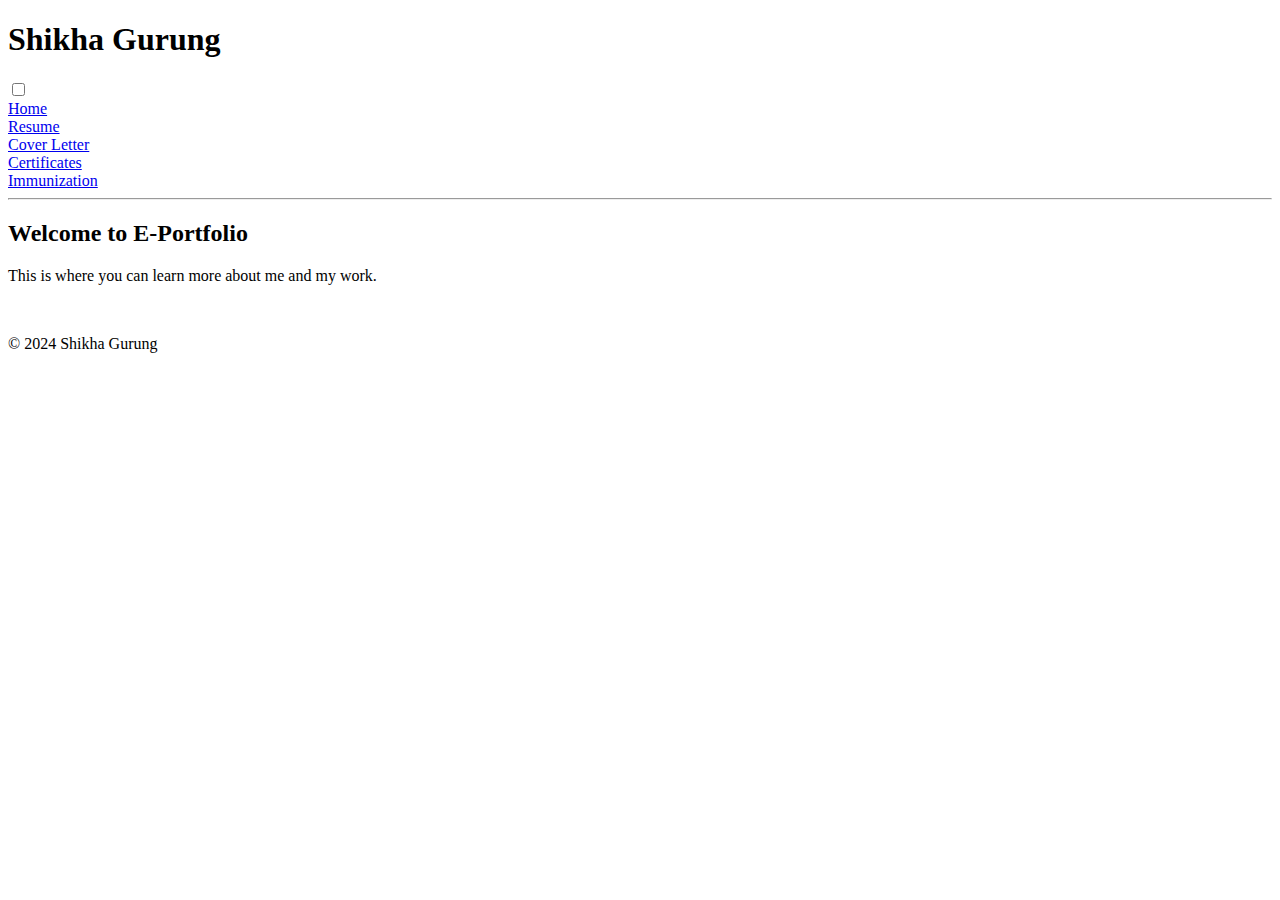
==== index.html @ d21ca561 "adds the index page to the website with the template" ====
<!DOCTYPE html>
<html lang="en">
  <head>
    <meta charset="UTF-8" />
    <meta name="viewport" content="width=device-width, initial-scale=1.0" />
    <title>Shikha Gurung's E-portfolio</title>
    <link rel="stylesheet" href="./style.css" />
  </head>
  <body>
    <header>
      <div class="logo">
        <h1>Shikha Gurung</h1>
      </div>
      <label class="hamburger-menu">
        <input type="checkbox" />
      </label>
      <nav class="sidebar">
        <div><a href="./index.html">Home</a></div>
        <div><a href="./pages/resume.html">Resume</a></div>
        <div><a href="./pages/cover_letter.html">Cover Letter</a></div>
        <div><a href="./pages/certificates.html">Certificates</a></div>
        <div><a href="./pages/Immunization.html">Immunization</a></div>
      </nav>
    </header>
    <hr />
    <main>
      <!-- Placeholder content for the About page -->
      <div class="content">
        <h2>Welcome to E-Portfolio</h2>
        <p>This is where you can learn more about me and my work.</p>
      </div>
      <div class="image-container-container">
        <div class="image-container">
          <img
            src="./media/WhatsApp Image 2024-04-06 at 19.15.00.jpeg"
            alt=""
          />
        </div>
      </div>
    </main>
    <footer>
      <p>&copy; 2024 Shikha Gurung</p>
    </footer>
    <script src="scripts.js"></script>
  </body>
</html>
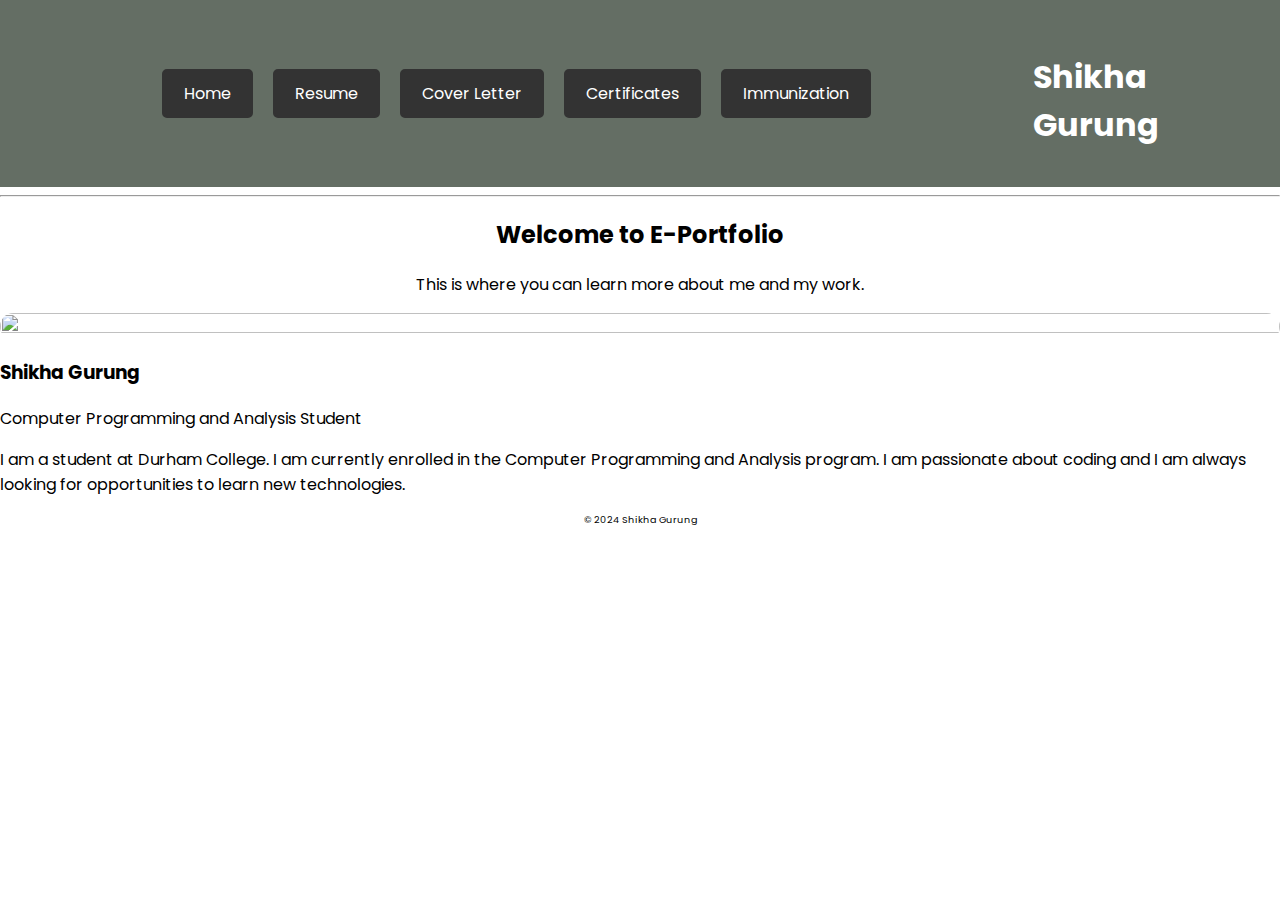
==== commit 69f80798: "modifies the home page to make it more attractive" ====
--- a/index.html
+++ b/index.html
@@ -29,12 +29,24 @@
         <h2>Welcome to E-Portfolio</h2>
         <p>This is where you can learn more about me and my work.</p>
       </div>
-      <div class="image-container-container">
+      <div class="image-content-container">
         <div class="image-container">
           <img
             src="./media/WhatsApp Image 2024-04-06 at 19.15.00.jpeg"
             alt=""
           />
+        </div>
+        <div class="small-container">
+          <h3>Shikha Gurung</h3>
+          <p>Computer Programming and Analysis Student</p>
+        </div>
+        <div class="text-container">
+          <p>
+            I am a student at Durham College. I am currently enrolled in the
+            Computer Programming and Analysis program. I am passionate about
+            coding and I am always looking for opportunities to learn new
+            technologies.
+          </p>
         </div>
       </div>
     </main>
--- a/style.css
+++ b/style.css
@@ -0,0 +1,354 @@
+@import url("https://fonts.googleapis.com/css2?family=Poppins:ital,wght@0,100;0,200;0,300;0,400;0,500;0,600;0,700;0,800;0,900;1,100;1,200;1,300;1,400;1,500;1,600;1,700;1,800;1,900&display=swap");
+*,
+*::before,
+*::after {
+  box-sizing: border-box;
+  /* border: 2px solid black; */
+}
+
+body {
+  overflow: scroll;
+  margin: 0;
+  padding: 0;
+  font-family: "Poppins", sans-serif;
+}
+header{
+  background-color: #646E64;
+}
+/* Designing for the navbar */
+.logo {
+  display: flex;
+  align-items: center;
+  justify-content: center;
+  padding: 1rem;
+}
+.logo h1 {
+  padding-top: 1rem;
+  font-size: 2rem;
+  color: var(--background);
+  margin-left: 0.5rem;
+}
+
+
+/* designing for the hamburger-menu */
+:root {
+  --bar-width: 65px;
+  --bar-height: 10px;
+  --hamburger-gap: 6px;
+  --foreground: #333;
+  --background: white;
+  --hamburger-margins: 8px;
+  --animation-timing: 200ms ease-in-out;
+  /* uses the tignometry to find the hipotinious*/
+  --hamburger-height: calc(var(--bar-height) * 3 + var(--hamburger-gap) * 2);
+  --hamburger-top-margin: 18px;
+  /* --logo-color: rgb(165 29 35); */
+  --logo-color: var(--foreground);
+}
+
+.hamburger-menu {
+  /* finding the width of the x */
+  --x-width: calc(var(--hamburger-height) * 1.4142135623730950488);
+  display: flex;
+  flex-direction: column;
+  gap: var(--hamburger-gap);
+  width: max-content;
+  position: absolute;
+  left: var(--hamburger-margins);
+  top: var(--hamburger-top-margin);
+  z-index: 2;
+  cursor: pointer;
+}
+
+.hamburger-menu::before,
+.hamburger-menu::after,
+.hamburger-menu input {
+  content: " ";
+  width: var(--bar-width);
+  height: var(--bar-height);
+  background-color: var(--foreground);
+  transform-origin: left center;
+  border-radius: 9999px;
+  transition: opacity var(--animation-timing), width var(--animation-timing),
+    rotate var(--animation-timing), translate var(--animation-timing),
+    color var(--animation-timing);
+}
+
+.hamburger-menu input {
+  appearance: none;
+  margin: 0;
+  padding: 0;
+  outline: none;
+  pointer-events: none;
+}
+
+.hamburger-menu:has(input:checked)::before {
+  rotate: 45deg;
+  width: var(--x-width);
+  translate: 0 calc(var(--bar-height) / -2);
+}
+
+.hamburger-menu:has(input:checked)::after {
+  rotate: -45deg;
+  width: var(--x-width);
+  translate: 0 calc(var(--bar-height) / 2);
+}
+
+.hamburger-menu input:checked {
+  opacity: 0;
+  width: 0;
+}
+
+/* Designing the side bar */
+nav.sidebar {
+  display: none;
+  position: absolute;
+  /* make it at the center */
+  left: 50%;
+  top: 15%;
+  transform: translateX(-50%);
+  margin: 0 auto 0rem;
+  width: 95%;
+  min-width: 300px;
+  /* Here, the alpha value is 0.5 (50% opacity) */
+  background-color: rgba(255, 255, 255, 0.5);
+
+  /* background-color: var(--foreground); */
+  /*for making the background transparent */
+
+  /* background-color:var(--foreground); */
+  clear: right;
+  /* padding-top: calc(var(--hamburger-top-margin) + var(--hamburger-height) + 1rem); */
+  max-height: 0vh;
+  z-index: 0;
+  border-radius: 3rem 3rem 3rem 3rem;
+
+  text-align: center;
+  padding: 2rem;
+  /* box-shadow: 5px 5px 10px rgba(0, 0, 0, 0.5); */
+  /* overflow: auto; */
+  /* Horizontal offset, Vertical offset, Blur radius, Shadow color */
+}
+
+.sidebar a {
+  margin: 1rem auto 1rem auto;
+  display: none;
+  min-width: 200px;
+  padding: 1rem;
+  border: 2px solid var(--background);
+  /* border: transparent; */
+  border-radius: 1rem;
+  /* pointer-events: none; */
+  text-decoration: none;
+  /* font-size: 1.4rem; */
+  font-size: clamp(16px, 5vw, 24px);
+  /* The clamp function is used to make the object it is applied responsive without the use of any mediaqueries  */
+  color: var(--background);
+  box-shadow: none;
+  z-index: 1;
+  /* transition: all 1s ease-in-out; */
+  box-shadow: 0px 0px 8px var(--background);
+}
+
+.hamburger-menu:has(input:checked) ~ nav div .desktop-only {
+  display: none;
+}
+
+/* nav div .desktop-only{
+    display: none;
+
+} */
+
+.hamburger-menu:has(input:checked) ~ .sidebar a {
+  display: block;
+  border: 2px solid var(--background);
+}
+
+.hamburger-menu:has(input:checked) ~ nav.sidebar {
+  display: block;
+  width: 95%;
+  max-height: 100vh;
+  padding: 0rem 0rem 3rem 0rem;
+  opacity: 0.96;
+  background-color: var(--foreground);
+  padding: 2rem;
+  z-index: 100;
+  /* color: var(--foreground); */
+  box-shadow: 5px 5px 10px rgba(0, 0, 0, 0.5);
+  /* Horizontal offset, Vertical offset, Blur radius, Shadow color */
+}
+
+.hamburger-menu:has(input:checked) ~ .sidebar a {
+  color: var(--background);
+  width: inherit;
+}
+
+/* designing for the main container */
+.content{
+  text-align: center;
+}
+.image-container img{
+  width: 100%;
+  height: 100%;
+  object-fit: cover;
+  object-position: center;
+  max-width: 100%;
+}
+.image-container{
+  overflow: hidden;
+  border-radius: 6rem;
+  width: 100%;
+}
+.imager-container-container{
+  width: 100%;
+  display: flex;
+  justify-content: center;
+  align-items: center;
+  background-color: #646E64;
+  border: 2px sold red;
+}
+
+/* Tablet */
+@media only screen and (min-width: 768px) {
+  .hamburger-menu,
+  .hamburger-menu::after,
+  .hamburger-menu::before {
+    display: none;
+    pointer-events: none;
+  }
+
+  header {
+    display: flex;
+    flex-direction: column;
+    align-items: center;
+    justify-content: center;
+    gap: 1.5rem;
+    margin-top: 0.5rem;
+    /* border: 2px solid var(--foreground); */
+  }
+
+  .logo img {
+    max-width: 6rem;
+  }
+
+  .hamburger-menu:has(input:checked) ~ nav.sidebar {
+    display: flex;
+    justify-content: center;
+    flex-direction: row;
+    flex-wrap: nowrap;
+    background-color: var(--background);
+    box-shadow: none;
+    /* background-color: white; */
+    max-height: 0px;
+    align-items: center;
+    padding: 0;
+    max-width: 100%;
+    margin: 0rem auto;
+    background-color: var(--foreground);
+    border-radius: 0;
+  }
+
+  nav.sidebar {
+    display: flex;
+    justify-content: center;
+    flex-direction: row;
+    flex-wrap: nowrap;
+    align-items: center;
+    padding: 0;
+    max-width: 100%;
+    margin: 0rem auto;
+    background-color: var(--foreground);
+    border-radius: 0;
+    /* background-color: yellowgreen; */
+    /* margin-top: 20rem; */
+    /* border: 2px solid red; */
+  }
+
+  nav.sidebar {
+    position: static;
+    left: auto;
+    top: auto;
+    transform: none;
+    margin-bottom: 1.5rem;
+  }
+
+  .hero-section {
+    margin-top: 1rem;
+  }
+  .sidebar a {
+    display: inline-block;
+    margin: 0 10px;
+    /* font-size: .65rem; @i need a clamp function to have the value from 0.8rem -0.7rem */
+    font-size: clamp(0.8rem, 1vh, 1.5rem);
+    /* font-size: 2rem; */
+    min-width: auto;
+    padding: 10px 20px;
+    border: none;
+    border-radius: 5px;
+    color: var(--background);
+    border: 2px solid var(--foreground);
+    background-color: var(--foreground);
+    box-shadow: 0px 0px 0px var(--foreground);
+  }
+
+  .hamburger-menu:has(input:checked) ~ nav.sidebar a {
+    border: none;
+  }
+}
+
+/* Desktop */
+@media only screen and (min-width: 1024px) {
+  /* Add your desktop-specific CSS here */
+  header {
+    flex-direction: row-reverse;
+    justify-content: center;
+    flex-wrap: nowrap;
+    gap: 0px;
+    padding: 0 1.5rem;
+    margin-top: 0px;
+  }
+  .logo h1:hover{
+    color: #e7ce62;
+  }
+
+  nav.sidebar {
+    margin-bottom: 0rem;
+  }
+
+  .sidebar a {
+    font-size: 1rem;
+  }
+  .sidebar a:hover{
+    box-shadow: 0px 0px 10px var(--foreground);
+
+  }
+
+  
+}
+
+/* code for the resume  */
+.resume-container {
+  position: relative;
+  width: 95%;
+  padding-top: 150%; /* Adjust the aspect ratio for mobile view */
+  margin: 0 auto;
+}
+.resume-container iframe {
+  position: absolute;
+  top: 0;
+  left: 0;
+  width: 100%;
+  height: 100%;
+}
+
+@media (min-width: 768px) {
+  .resume-container {
+    padding-top: 56.25%; /* Revert to 16:9 aspect ratio for larger screens */
+  }
+}
+
+/* designing for the footer */
+footer {
+  text-align: center;
+  font-size: 0.6rem;
+}
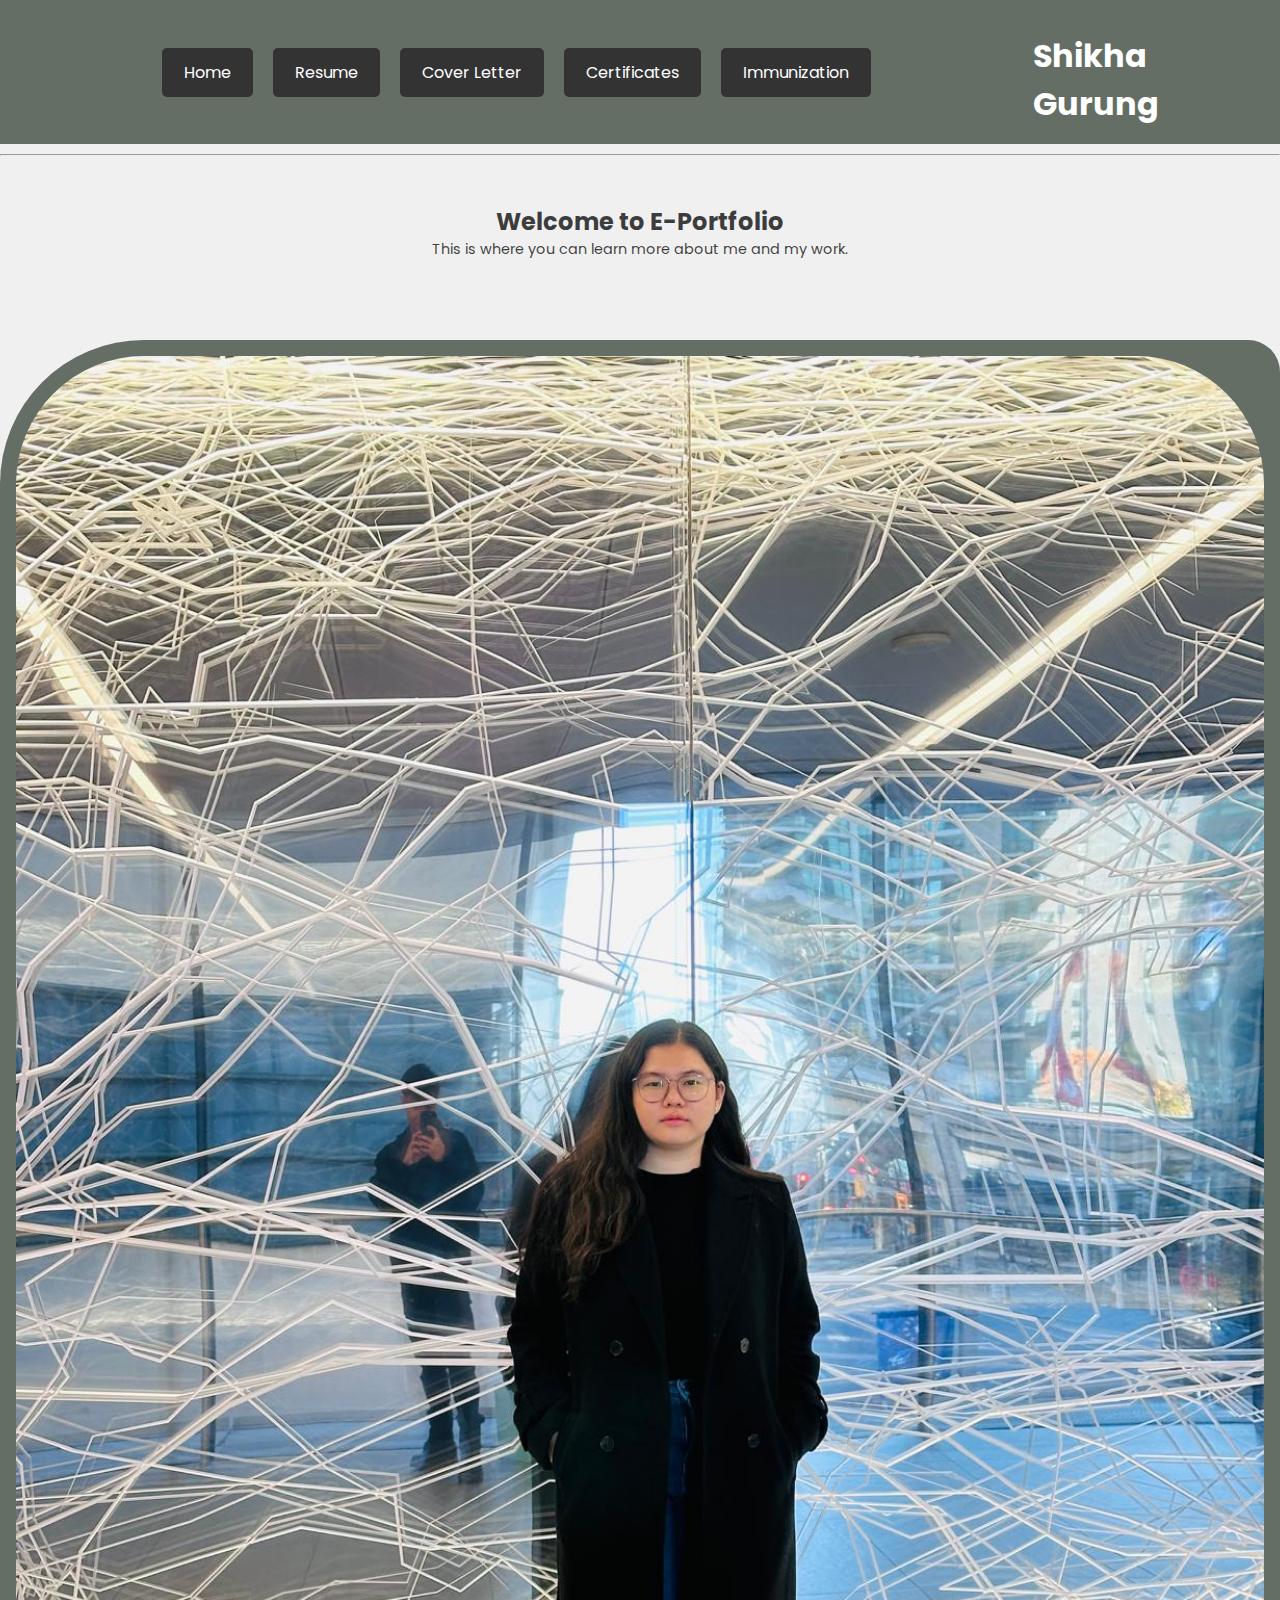
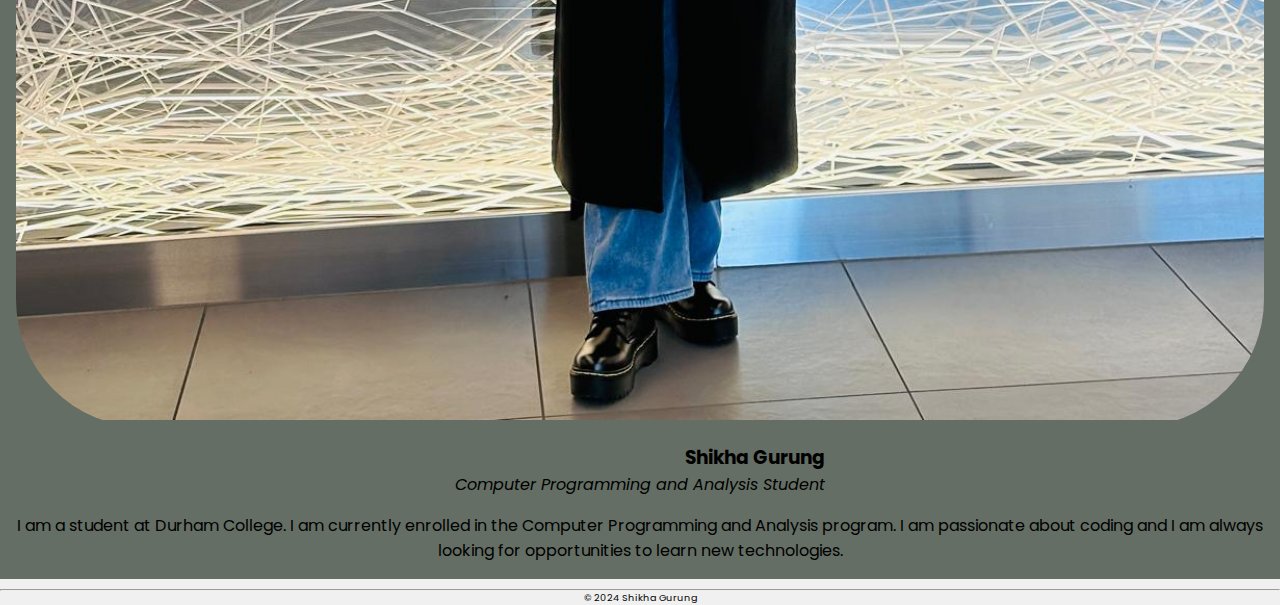
==== commit 398a3885: "made some minor adjustments to the pages" ====
--- a/index.html
+++ b/index.html
@@ -50,6 +50,7 @@
         </div>
       </div>
     </main>
+    <hr>
     <footer>
       <p>&copy; 2024 Shikha Gurung</p>
     </footer>
--- a/style.css
+++ b/style.css
@@ -2,6 +2,8 @@
 *,
 *::before,
 *::after {
+  margin: 0;
+  padding: 0;
   box-sizing: border-box;
   /* border: 2px solid black; */
 }
@@ -12,8 +14,8 @@
   padding: 0;
   font-family: "Poppins", sans-serif;
 }
-header{
-  background-color: #646E64;
+header {
+  background-color: #646e64;
 }
 /* Designing for the navbar */
 .logo {
@@ -28,7 +30,6 @@
   color: var(--background);
   margin-left: 0.5rem;
 }
-
 
 /* designing for the hamburger-menu */
 :root {
@@ -184,28 +185,60 @@
 }
 
 /* designing for the main container */
-.content{
+body {
+  /* background-color: #e4dbca; */
+  background-color: #f0f0f0;
+}
+hr {
+  width: 100%;
+  margin: 0 auto;
+  margin-top: 10px;
+}
+.content {
   text-align: center;
-}
-.image-container img{
+  color: #000000c0;
+  margin: 3rem auto;
+}
+.content p {
+  font-size: 0.9rem;
+}
+.image-container img {
   width: 100%;
   height: 100%;
   object-fit: cover;
   object-position: center;
   max-width: 100%;
 }
-.image-container{
+.image-container {
   overflow: hidden;
-  border-radius: 6rem;
-  width: 100%;
-}
-.imager-container-container{
-  width: 100%;
+  border-radius: 8rem;
+  width: 100%;
+}
+.image-content-container {
+  margin-top: 5rem;
+  width: 100%;
+  padding: 1rem;
+  border-top-left-radius: 9rem;
+  border-top-right-radius: 2rem;
   display: flex;
   justify-content: center;
   align-items: center;
-  background-color: #646E64;
+  flex-direction: column;
+  gap: 1rem;
+  background-color: #646e64;
   border: 2px sold red;
+}
+.small-container {
+  text-align: end;
+}
+.small-container h3 {
+  margin: 0;
+}
+.small-container p {
+  font-style: italic;
+}
+.text-container {
+  text-align: center;
 }
 
 /* Tablet */
@@ -307,7 +340,7 @@
     padding: 0 1.5rem;
     margin-top: 0px;
   }
-  .logo h1:hover{
+  .logo h1:hover {
     color: #e7ce62;
   }
 
@@ -318,12 +351,9 @@
   .sidebar a {
     font-size: 1rem;
   }
-  .sidebar a:hover{
+  .sidebar a:hover {
     box-shadow: 0px 0px 10px var(--foreground);
-
-  }
-
-  
+  }
 }
 
 /* code for the resume  */
@@ -332,6 +362,8 @@
   width: 95%;
   padding-top: 150%; /* Adjust the aspect ratio for mobile view */
   margin: 0 auto;
+  /* border: 2px solid red; */
+  margin-bottom:1rem;
 }
 .resume-container iframe {
   position: absolute;
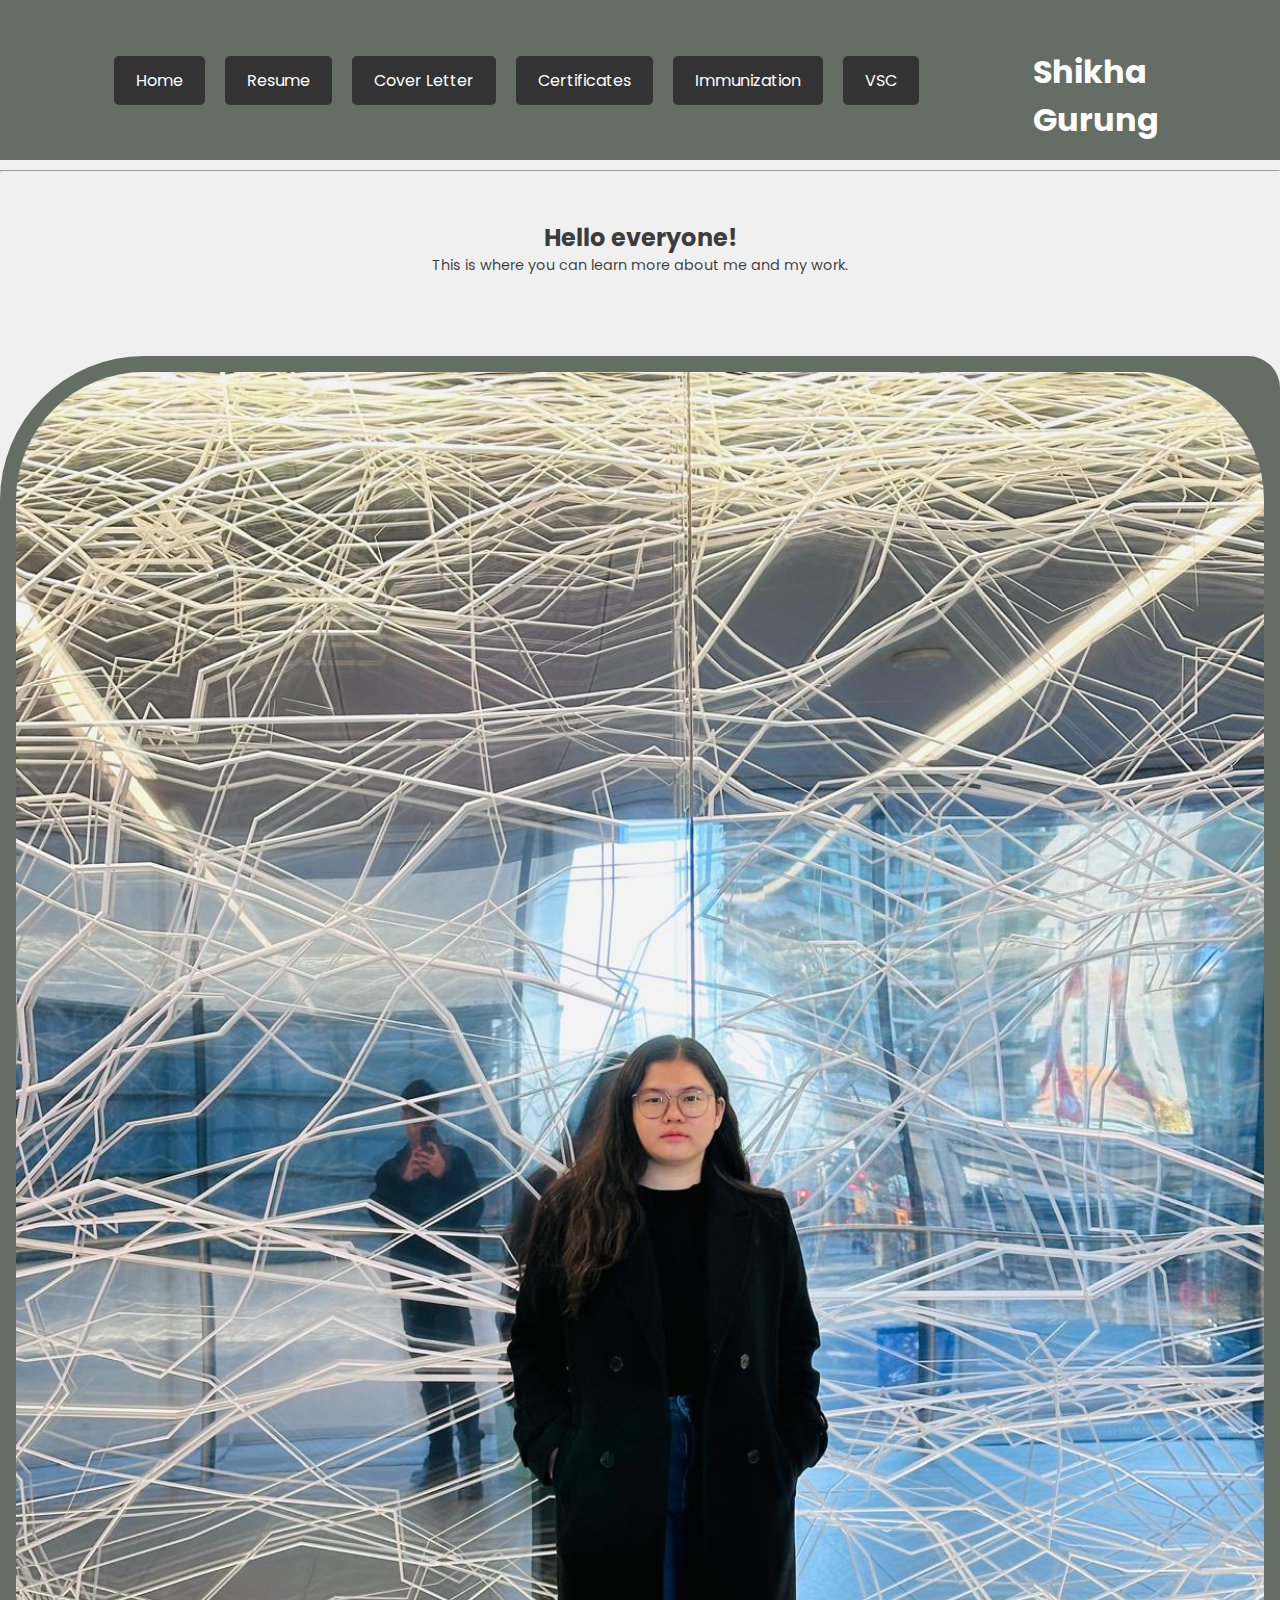
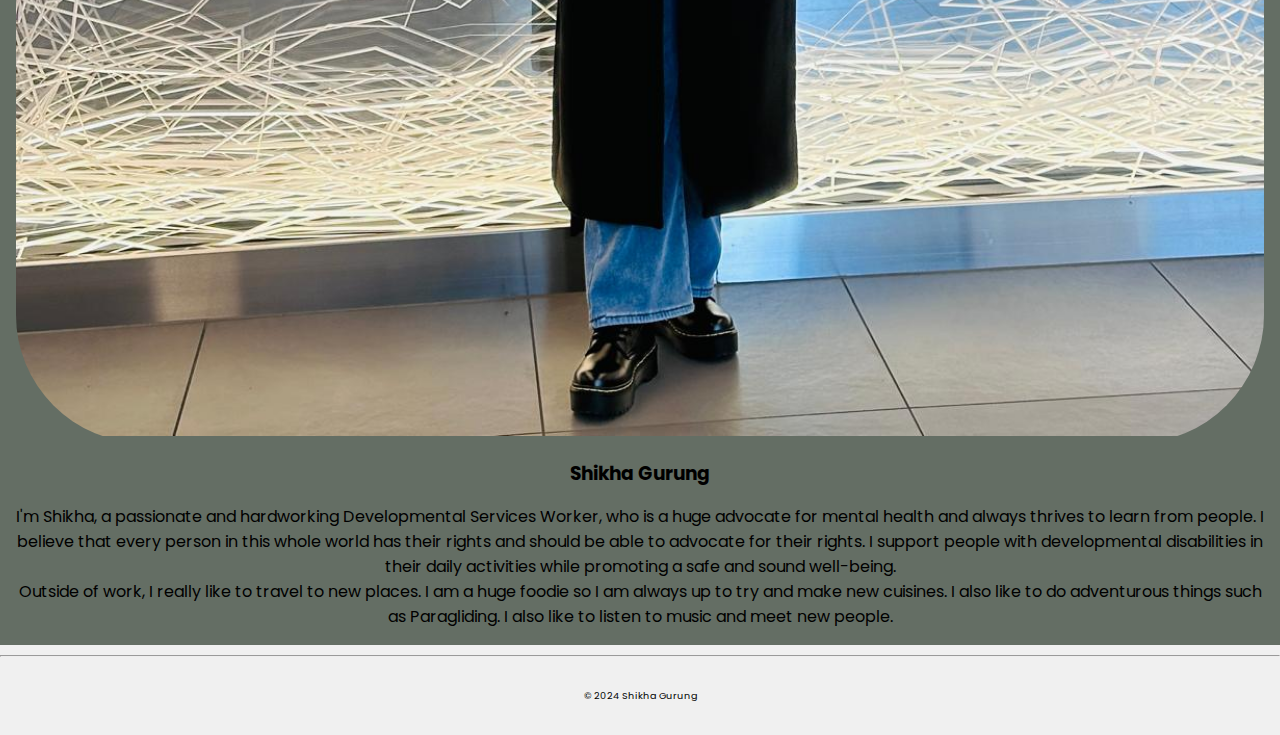
==== commit bfbb9225: "makes changes to pages and adds a new page vsc" ====
--- a/index.html
+++ b/index.html
@@ -5,6 +5,7 @@
     <meta name="viewport" content="width=device-width, initial-scale=1.0" />
     <title>Shikha Gurung's E-portfolio</title>
     <link rel="stylesheet" href="./style.css" />
+    <script src="scripts.js" defer></script>
   </head>
   <body>
     <header>
@@ -20,13 +21,14 @@
         <div><a href="./pages/cover_letter.html">Cover Letter</a></div>
         <div><a href="./pages/certificates.html">Certificates</a></div>
         <div><a href="./pages/Immunization.html">Immunization</a></div>
+        <div><a href="./pages/vulnerableSectorCheck.html">VSC</a></div>
       </nav>
     </header>
     <hr />
     <main>
       <!-- Placeholder content for the About page -->
       <div class="content">
-        <h2>Welcome to E-Portfolio</h2>
+        <h2>Hello everyone!</h2>
         <p>This is where you can learn more about me and my work.</p>
       </div>
       <div class="image-content-container">
@@ -38,22 +40,28 @@
         </div>
         <div class="small-container">
           <h3>Shikha Gurung</h3>
-          <p>Computer Programming and Analysis Student</p>
         </div>
         <div class="text-container">
-          <p>
-            I am a student at Durham College. I am currently enrolled in the
-            Computer Programming and Analysis program. I am passionate about
-            coding and I am always looking for opportunities to learn new
-            technologies.
+          <p class="paragraph">
+            I'm Shikha, a passionate and hardworking Developmental Services
+            Worker, who is a huge advocate for mental health and always thrives
+            to learn from people. I believe that every person in this whole
+            world has their rights and should be able to advocate for their
+            rights. I support people with developmental disabilities in their
+            daily activities while promoting a safe and sound well-being.
+          </p>
+          <p class="paragraph">
+            Outside of work, I really like to travel to new places. I am a huge
+            foodie so I am always up to try and make new cuisines. I also like
+            to do adventurous things such as Paragliding. I also like to listen
+            to music and meet new people.
           </p>
         </div>
       </div>
     </main>
-    <hr>
+    <hr />
     <footer>
       <p>&copy; 2024 Shikha Gurung</p>
     </footer>
-    <script src="scripts.js"></script>
   </body>
 </html>
--- a/style.css
+++ b/style.css
@@ -25,7 +25,7 @@
   padding: 1rem;
 }
 .logo h1 {
-  padding-top: 1rem;
+  padding-top: 2rem;
   font-size: 2rem;
   color: var(--background);
   margin-left: 0.5rem;
@@ -241,6 +241,29 @@
   text-align: center;
 }
 
+/* code for the resume  */
+.resume-container {
+  position: relative;
+  width: 100%;
+  padding-top: 270%; /* Aspect ratio 16:9 */
+  margin-bottom: 1rem;
+}
+
+.resume-container iframe {
+  position: absolute;
+  top: 0;
+  left: 0;
+  width: 100%;
+  height: 100%;
+}
+
+/* designing for the footer */
+footer {
+  text-align: center;
+  font-size: 0.6rem;
+  padding: 2rem;
+}
+
 /* Tablet */
 @media only screen and (min-width: 768px) {
   .hamburger-menu,
@@ -327,6 +350,10 @@
   .hamburger-menu:has(input:checked) ~ nav.sidebar a {
     border: none;
   }
+  .resume-container {
+    margin-bottom: 1rem;
+    padding-top: 500%; /* Aspect ratio 16:9 */
+  }
 }
 
 /* Desktop */
@@ -354,33 +381,8 @@
   .sidebar a:hover {
     box-shadow: 0px 0px 10px var(--foreground);
   }
-}
-
-/* code for the resume  */
-.resume-container {
-  position: relative;
-  width: 95%;
-  padding-top: 150%; /* Adjust the aspect ratio for mobile view */
-  margin: 0 auto;
-  /* border: 2px solid red; */
-  margin-bottom:1rem;
-}
-.resume-container iframe {
-  position: absolute;
-  top: 0;
-  left: 0;
-  width: 100%;
-  height: 100%;
-}
-
-@media (min-width: 768px) {
+
   .resume-container {
-    padding-top: 56.25%; /* Revert to 16:9 aspect ratio for larger screens */
-  }
-}
-
-/* designing for the footer */
-footer {
-  text-align: center;
-  font-size: 0.6rem;
-}
+    padding-top: 150%; /* Aspect ratio 16:9 */
+  }
+}
